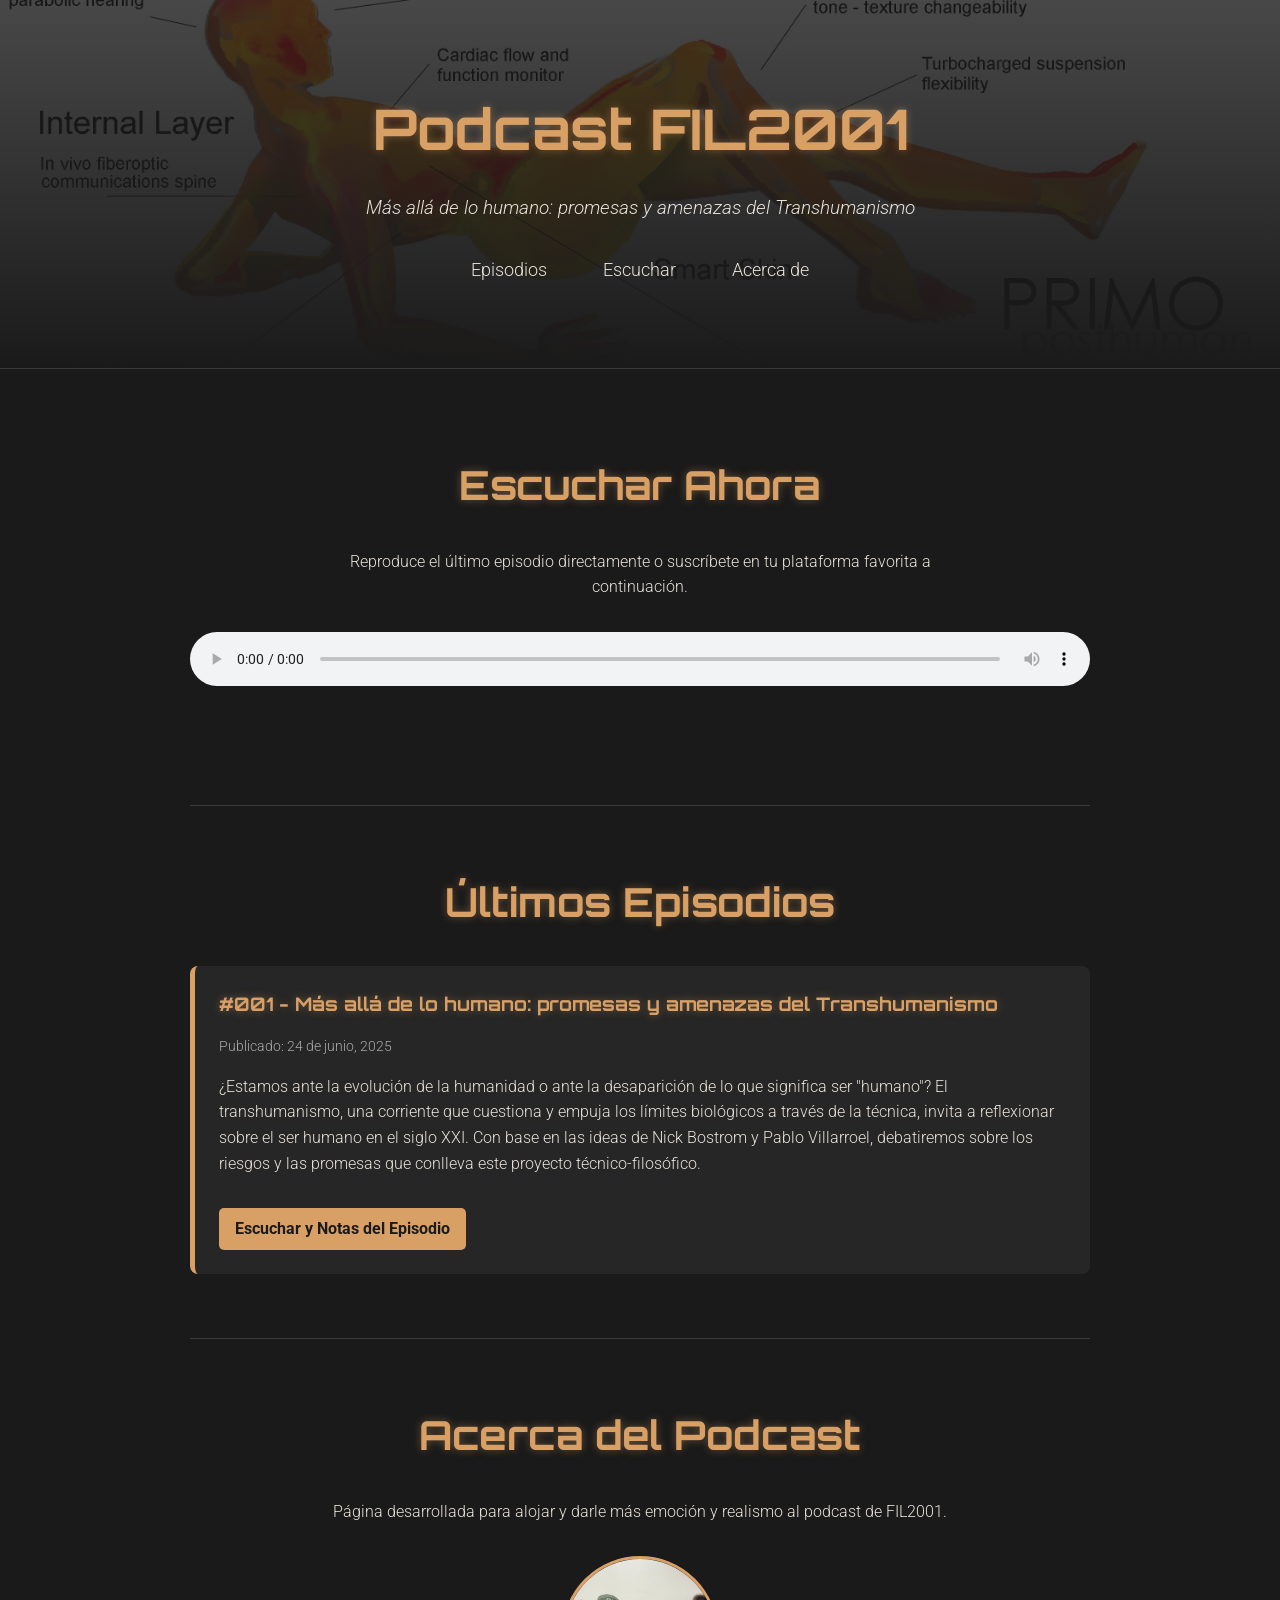
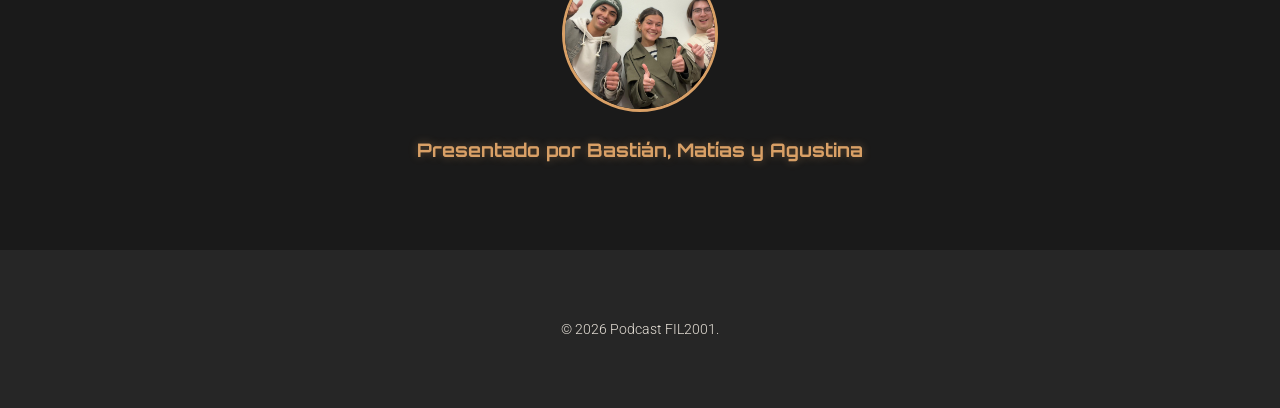
==== index.html @ 55b4a7c8 "index" ====
<!DOCTYPE html>
<html lang="es">
<head>
    <meta charset="UTF-8">
    <meta name="viewport" content="width=device-width, initial-scale=1.0">
    
    <!-- EDITA LOS DETALLES DE TU PODCAST AQUÍ -->
    <title>Podcast FIL2001 | Más allá de lo humano: promesas y amenazas del Transhumanismo</title>
    <meta name="description" content="¿La propuesta transhumanista representa una ampliación de la libertad humana o una amenaza a la dignidad, la igualdad y la relación ética con el entorno?">
   
    <!-- Google Fonts: Orbitron para encabezados, Roboto para texto -->
    <link rel="preconnect" href="https://fonts.googleapis.com">
    <link rel="preconnect" href="https://fonts.gstatic.com" crossorigin>
    <link href="https://fonts.googleapis.com/css2?family=Orbitron:wght@400;700&family=Roboto:wght@300;400;700&display=swap" rel="stylesheet">
    
    <!-- Font Awesome para Iconos -->
    <link rel="stylesheet" href="https://cdnjs.cloudflare.com/ajax/libs/font-awesome/6.5.1/css/all.min.css">
	<link rel="stylesheet" href="style.css">
    
</head>
<body>

    <!-- 
        GUÍA DE PERSONALIZACIÓN:
        1. Reemplaza "Podcast FIL2001" con el nombre de tu podcast.
        2. Actualiza las etiquetas <title> y <meta> en la sección <head>.
        3. Reemplaza los enlaces de imágenes de marcador de posición.
        4. Actualiza todos los enlaces (botones de suscripción, redes sociales, etc.) con los tuyos.
        5. Añade los detalles de tus episodios en la sección "Episodios".
    -->

    <header id="home">
        <!-- REEMPLAZA ESTA URL de la imagen de fondo en la sección <style> de tu CSS si lo deseas -->
        <div class="container">
            <h1>Podcast FIL2001</h1>
            <p class="tagline">Más allá de lo humano: promesas y amenazas del Transhumanismo</p>
            <nav>
                <a href="#episodes">Episodios</a>
                <a href="#listen">Escuchar</a>
                <a href="#about">Acerca de</a>
            </nav>
        </div>
    </header>
	
	<main class="container">

        <!-- SECCIÓN DE ESCUCHA -->
        <section id="listen">
            <h2>Escuchar Ahora</h2>
            <p style="text-align: center; max-width: 600px; margin: 0 auto 2rem auto;">
                Reproduce el último episodio directamente o suscríbete en tu plataforma favorita a continuación.
            </p>

            <!-- REPRODUCTOR DE AUDIO HTML5 -->
            <!-- Instrucciones: 
                1. Sube tu archivo de audio a tu repositorio de GitHub.
                2. Cambia "final.wav" por el nombre exacto de tu archivo.
            -->
            <div class="player-container">
                <audio controls class="latest-episode-player">
                    <source src="final.wav" type="audio/wav">
                    Tu navegador no soporta el elemento de audio.
                </audio>
            </div>
        </section>

        <!-- SECCIÓN DE EPISODIOS -->
        <section id="episodes">
            <h2>Últimos Episodios</h2>
            <div class="episode-list">

                <!-- EPISODIO 1 -->
                <div class="episode-item">
                    <h3>#001 - Más allá de lo humano: promesas y amenazas del Transhumanismo</h3>
                    <p class="episode-date">Publicado: 24 de junio, 2025</p>
                    <p>
                        ¿Estamos ante la evolución de la humanidad o ante la desaparición de lo que significa ser "humano"? El transhumanismo, una corriente que cuestiona y empuja los límites biológicos a través de la técnica, invita a reflexionar sobre el ser humano en el siglo XXI. Con base en las ideas de Nick Bostrom y Pablo Villarroel, debatiremos sobre los riesgos y las promesas que conlleva este proyecto técnico-filosófico.
                    </p>
                    <a href="#" class="listen-now-btn">Escuchar y Notas del Episodio</a>
                </div>

            </div>
        </section>

        <!-- SECCIÓN ACERCA DE -->
        <section id="about">
            <h2>Acerca del Podcast</h2>
            <p style="max-width: 700px; margin: 0 auto;">
                Página desarrollada para alojar y darle más emoción y realismo al podcast de FIL2001.
            </p>
            <div class="host-info">
                <!-- REEMPLAZA ESTO con una foto de los anfitriones -->
                <img src="pic.jpg" alt="Anfitriones del Podcast" class="host-img">
                <div class="host-bio">
                    <h3>Presentado por Bastián, Matías y Agustina</h3>
                </div>
            </div>
        </section>

    </main>

    <footer>
        <div class="container">
            <p class="footer-text">
                © <span id="year"></span> Podcast FIL2001.
            </p>
        </div>
    </footer>
    
    <script>
        // Script simple para actualizar automáticamente el año del copyright
        document.getElementById('year').textContent = new Date().getFullYear();
    </script>

</body>
</html>
---- style.css ----
/* --- Global Styles & Variables --- */
/* [MODIFIED] New color palette to match the header image */
:root {
    --primary-color: #d9a066; /* A muted, desaturated orange/tan from the image */
    --background-color: #1a1a1a; /* Very dark, warm gray */
    --text-color: #e8e2d9;       /* A warm, bone-like off-white */
    --card-background: #262626;  /* Dark charcoal */
    --border-color: #3a3a3a;      /* A slightly lighter charcoal */
}

html {
    scroll-behavior: smooth;
}

body {
    background-color: var(--background-color);
    color: var(--text-color);
    font-family: 'Roboto', sans-serif;
    margin: 0;
    padding: 0;
    line-height: 1.6;
    font-weight: 300;
}

.container {
    max-width: 900px;
    margin: 0 auto;
    padding: 20px;
}

/* --- Header & Navigation --- */
header {
    text-align: center;
    padding: 4rem 1rem;
    border-bottom: 1px solid var(--border-color);
    /* [MODIFIED] New background image and a matching dark gradient */
    background: linear-gradient(rgba(26, 26, 26, 0.8), rgba(26, 26, 26, 1)), url('post.jpg') no-repeat center center/cover;
}

h1, h2, h3 {
    font-family: 'Orbitron', sans-serif;
    color: var(--primary-color);
    /* [MODIFIED] Text shadow updated to match the new primary color */
    text-shadow: 0 0 8px rgba(217, 160, 102, 0.4);
    margin: 0;
}

header h1 {
    font-size: 3.5rem;
    margin-bottom: 0.5rem;
}

header .tagline {
    font-size: 1.2rem;
    color: var(--text-color);
    font-style: italic;
    margin-bottom: 2rem;
}

nav a {
    color: var(--text-color);
    text-decoration: none;
    margin: 0 15px;
    font-size: 1.1rem;
    padding: 5px 10px;
    border: 1px solid transparent;
    transition: color 0.3s, border-color 0.3s;
}

nav a:hover {
    color: var(--primary-color);
    border-bottom: 1px solid var(--primary-color);
}

/* --- Sections --- */
section {
    padding: 4rem 0;
    border-bottom: 1px solid var(--border-color);
}

section:last-of-type {
    border-bottom: none;
}

h2 {
    text-align: center;
    font-size: 2.5rem;
    margin-bottom: 2rem;
}

/* --- Listen Section & Audio Player --- */
.player-container {
    margin-bottom: 3rem;
}

.latest-episode-player {
    width: 100%;
    accent-color: var(--primary-color);
}

.subscribe-heading {
    text-align: center;
    margin-bottom: 1.5rem;
    font-size: 1.5rem;
}

.subscribe-grid {
    display: grid;
    grid-template-columns: repeat(auto-fit, minmax(150px, 1fr));
    gap: 1rem;
    text-align: center;
}

.subscribe-btn {
    background-color: var(--card-background);
    color: var(--text-color);
    padding: 1rem;
    border-radius: 8px;
    text-decoration: none;
    border: 1px solid var(--border-color);
    transition: transform 0.3s, background-color 0.3s, color 0.3s;
}

.subscribe-btn:hover {
    transform: translateY(-5px);
    background-color: var(--primary-color);
    /* [MODIFIED] Text color on hover changed for better contrast */
    color: var(--background-color); 
}

.subscribe-btn i {
    font-size: 2rem;
    margin-bottom: 0.5rem;
    display: block;
}

/* --- Episodes Section --- */
.episode-list {
    display: grid;
    gap: 2rem;
}

.episode-item {
    background-color: var(--card-background);
    padding: 1.5rem;
    border-radius: 8px;
    border-left: 5px solid var(--primary-color);
}

.episode-item h3 {
    margin-top: 0;
    margin-bottom: 0.5rem;
    color: var(--primary-color);
}

.episode-item .episode-date {
    font-size: 0.9rem;
    color: #aaa;
    margin-bottom: 1rem;
}

.listen-now-btn {
    display: inline-block;
    margin-top: 1rem;
    background-color: var(--primary-color);
    color: var(--background-color); /* Changed for contrast */
    padding: 0.5rem 1rem;
    border-radius: 5px;
    text-decoration: none;
    font-weight: bold;
    transition: background-color 0.3s, color 0.3s;
}

.listen-now-btn:hover {
    background-color: var(--text-color); /* Hover to bone-white */
}

/* --- About Section --- */
#about {
    text-align: center;
}

.host-info {
    display: flex;
    flex-direction: column;
    align-items: center;
    gap: 1.5rem;
    margin-top: 2rem;
}

.host-img {
    width: 150px;
    height: 150px;
    border-radius: 50%;
    border: 3px solid var(--primary-color);
    object-fit: cover;
}

.host-bio {
    max-width: 600px;
}

/* --- Footer --- */
footer {
    background-color: var(--card-background);
    text-align: center;
    padding: 2rem 1rem;
    font-size: 0.9rem;
}

.social-links a {
    color: var(--text-color);
    margin: 0 10px;
    font-size: 1.5rem;
    transition: color 0.3s;
}

.social-links a:hover {
    color: var(--primary-color);
}

.footer-text {
    margin-top: 1rem;
}

/* --- Responsive Design --- */
@media (max-width: 768px) {
    header h1 {
        font-size: 2.5rem;
    }
    nav a {
        margin: 0 5px;
    }
}
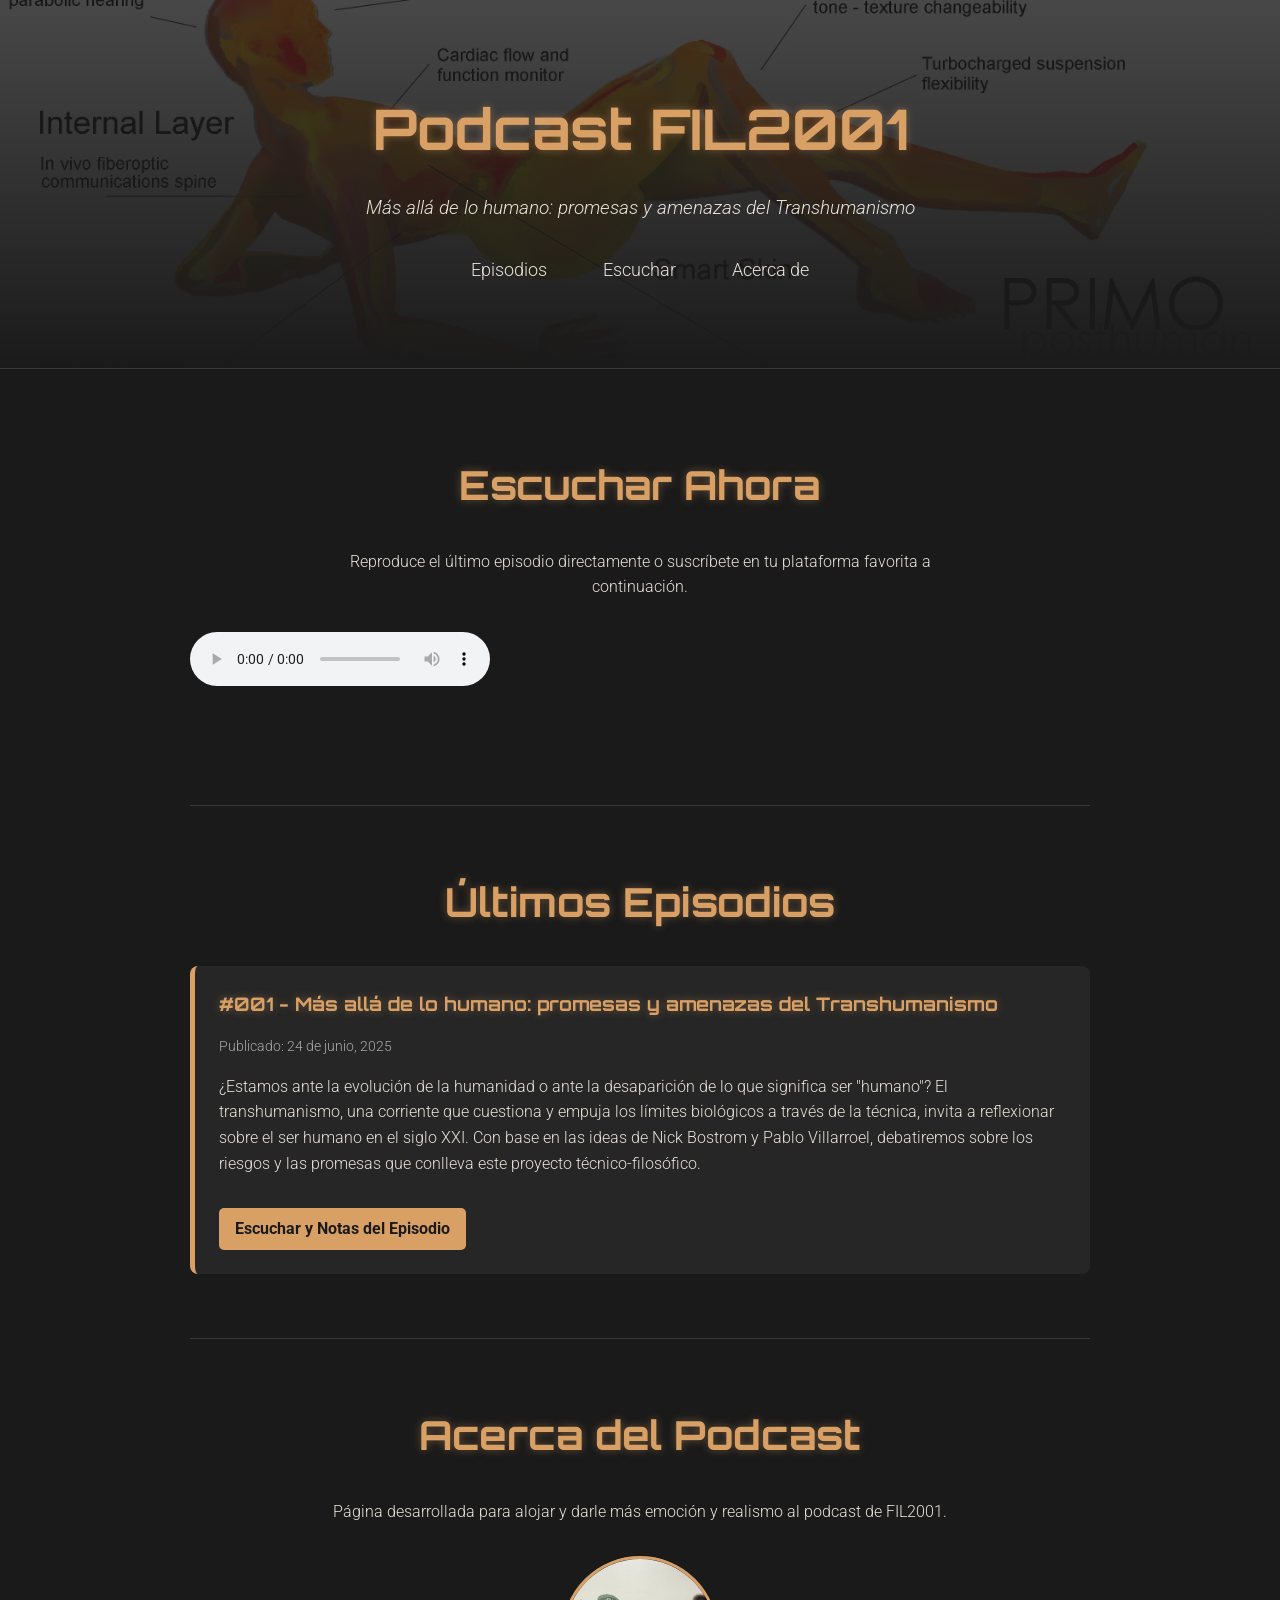
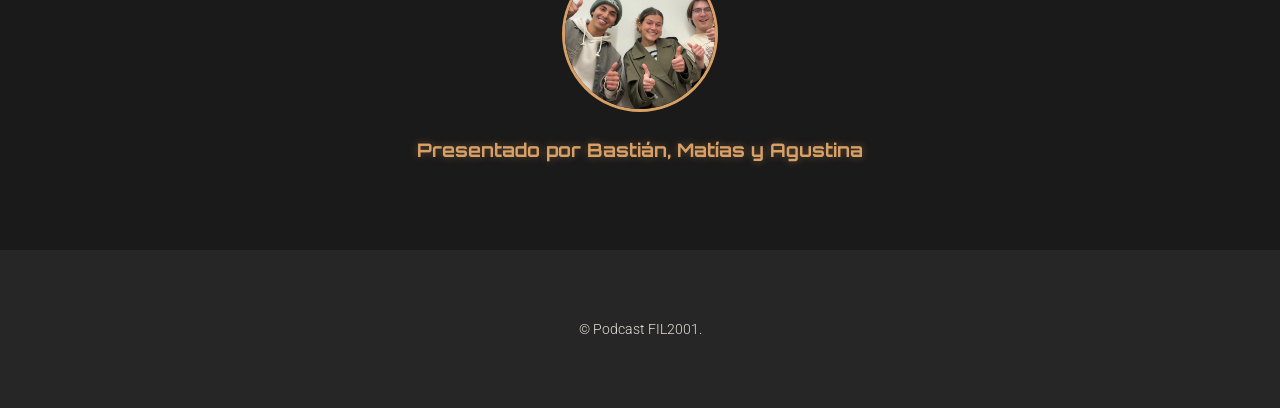
==== commit 6d2cd853: ".wav" ====
--- a/index.html
+++ b/index.html
@@ -15,6 +15,10 @@
     
     <!-- Font Awesome para Iconos -->
     <link rel="stylesheet" href="https://cdnjs.cloudflare.com/ajax/libs/font-awesome/6.5.1/css/all.min.css">
+    
+    <!-- Plyr.io CSS - AÑADIDO PARA EL REPRODUCTOR DE AUDIO -->
+    <link rel="stylesheet" href="https://cdn.plyr.io/3.7.8/plyr.css" />
+
 	<link rel="stylesheet" href="style.css">
     
 </head>
@@ -30,7 +34,6 @@
     -->
 
     <header id="home">
-        <!-- REEMPLAZA ESTA URL de la imagen de fondo en la sección <style> de tu CSS si lo deseas -->
         <div class="container">
             <h1>Podcast FIL2001</h1>
             <p class="tagline">Más allá de lo humano: promesas y amenazas del Transhumanismo</p>
@@ -51,13 +54,10 @@
                 Reproduce el último episodio directamente o suscríbete en tu plataforma favorita a continuación.
             </p>
 
-            <!-- REPRODUCTOR DE AUDIO HTML5 -->
-            <!-- Instrucciones: 
-                1. Sube tu archivo de audio a tu repositorio de GitHub.
-                2. Cambia "final.wav" por el nombre exacto de tu archivo.
-            -->
+            <!-- REPRODUCTOR DE AUDIO PLYR.IO - MODIFICADO -->
             <div class="player-container">
-                <audio controls class="latest-episode-player">
+                <!-- El reproductor Plyr.io se adjuntará a esta etiqueta de audio -->
+                <audio class="plyr-audio" controls>
                     <source src="final.wav" type="audio/wav">
                     Tu navegador no soporta el elemento de audio.
                 </audio>
@@ -89,7 +89,6 @@
                 Página desarrollada para alojar y darle más emoción y realismo al podcast de FIL2001.
             </p>
             <div class="host-info">
-                <!-- REEMPLAZA ESTO con una foto de los anfitriones -->
                 <img src="pic.jpg" alt="Anfitriones del Podcast" class="host-img">
                 <div class="host-bio">
                     <h3>Presentado por Bastián, Matías y Agustina</h3>
@@ -107,8 +106,14 @@
         </div>
     </footer>
     
+    <!-- Plyr.io JS - AÑADIDO PARA EL REPRODUCTOR DE AUDIO -->
+    <script src="https://cdn.plyr.io/3.7.8/plyr.js"></script>
+
     <script>
-        // Script simple para actualizar automáticamente el año del copyright
+        // Inicializar el reproductor Plyr.io
+        const player = new Plyr('.plyr-audio');
+
+        // Script para actualizar automáticamente el año del copyright
         document.getElementById('year').textContent = new Date().getFullYear();
     </script>
 
